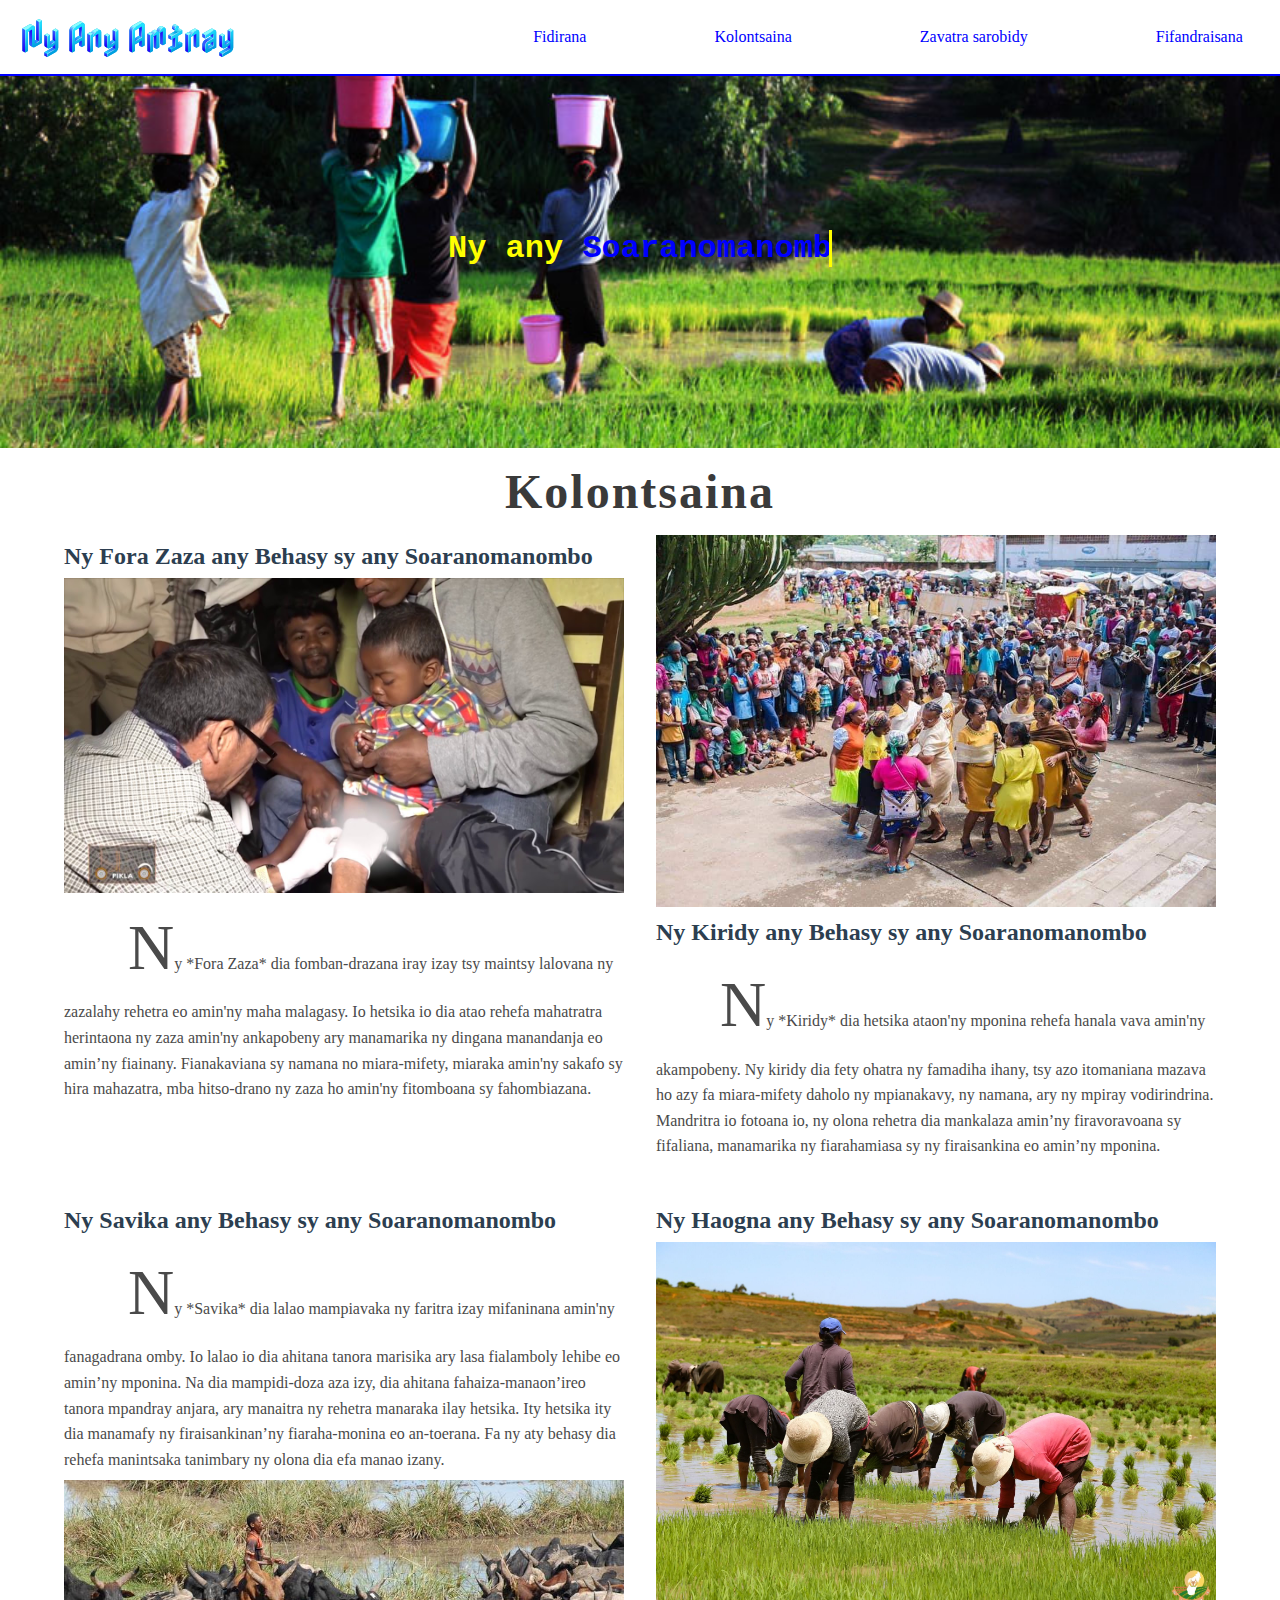
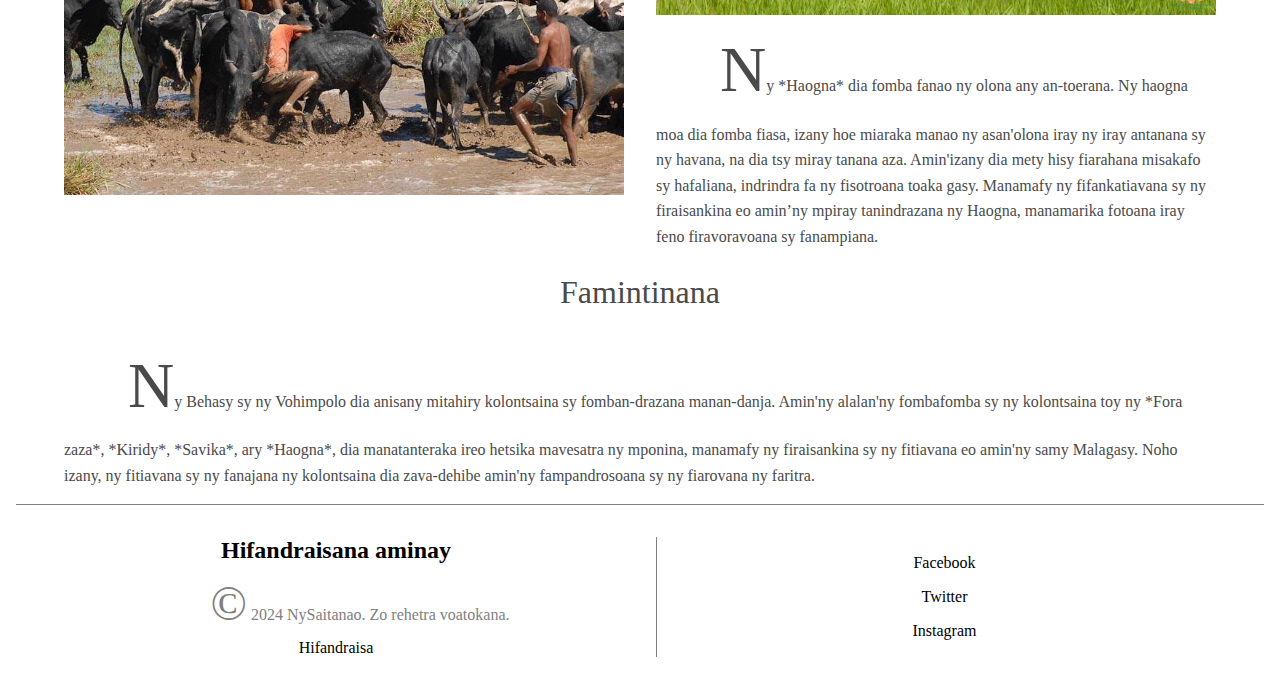
==== culture.html @ ec2fa888 "first commit" ====
<!doctype html>
<html lang="en">
<head>
    <meta charset="UTF-8">
    <meta name="viewport"
          content="width=device-width, user-scalable=no, initial-scale=1.0, maximum-scale=1.0, minimum-scale=1.0">
    <meta http-equiv="X-UA-Compatible" content="ie=edge">
    <title>Ny Kolontsaina ny mponina any bahasy sy vohi-polo</title>
    <link rel="stylesheet" href="./styles/culture.css">
</head>
<body>
<header class="page__header">
    <nav class="navigation">
        <div class="jc-b-flex table">
            <div class="logo"><a href="./index.html">Ny Any Aminay</a></div>

            <ul class="jc-b-flex navigation__items">
                <li><a href="./index.html">Fidirana</a></li>
                <li><a href="./culture.html">Kolontsaina</a></li>
                <li><a href="./valuable-things.html">Zavatra sarobidy</a></li>
                <li><a href="./contact.html">Fifandraisana</a></li>
            </ul>
        </div>
    </nav>

    <h1>Ny any <span class="behasy">Soaranomanomboarivo</span> sy any <span class="behasy">Behasy</span> zay eeeh!!!!!</h1>
</header>

<main class="main__page">
    <h1 class="title">Kolontsaina</h1>
    <section class="culture">
        <div>
            <h2>Ny Fora Zaza any Behasy sy any Soaranomanombo</h2>
            <img src="images/kolontsaina/forazaza.jpg" alt="Fora zaza any behasy sy soaranomanombo">
            <p>
                Ny *Fora Zaza* dia fomban-drazana iray izay tsy maintsy lalovana ny zazalahy rehetra eo amin'ny maha malagasy. Io hetsika io dia atao rehefa mahatratra herintaona ny zaza amin'ny ankapobeny ary manamarika ny dingana manandanja eo amin’ny fiainany. Fianakaviana sy namana no miara-mifety, miaraka amin'ny sakafo sy hira mahazatra, mba hitso-drano ny zaza ho amin'ny fitomboana sy fahombiazana.
            </p>
        </div>
        <div>
            <img src="images/kolontsaina/kiridy.jpg" alt="Kiridy any behasy sy soaranomanombo">
            <h2>Ny Kiridy any Behasy sy any Soaranomanombo</h2>
            <p>
                Ny *Kiridy* dia hetsika ataon'ny mponina rehefa hanala vava amin'ny akampobeny. Ny kiridy dia fety ohatra ny famadiha ihany, tsy azo itomaniana mazava ho azy fa miara-mifety daholo ny mpianakavy, ny namana, ary ny mpiray vodirindrina. Mandritra io fotoana io, ny olona rehetra dia mankalaza amin’ny firavoravoana sy fifaliana, manamarika ny fiarahamiasa sy ny firaisankina eo amin’ny mponina.
            </p>
        </div>
        <div>
            <h2>Ny Savika any Behasy sy any Soaranomanombo</h2>
            <p>
                Ny *Savika* dia lalao mampiavaka ny faritra izay mifaninana amin'ny fanagadrana omby. Io lalao io dia ahitana tanora marisika ary lasa fialamboly lehibe eo amin’ny mponina. Na dia mampidi-doza aza izy, dia ahitana fahaiza-manaon’ireo tanora mpandray anjara, ary manaitra ny rehetra manaraka ilay hetsika. Ity hetsika ity dia manamafy ny firaisankinan’ny fiaraha-monina eo an-toerana.
                Fa ny aty behasy dia rehefa manintsaka tanimbary ny olona dia efa manao izany.
            </p>
            <img src="images/kolontsaina/savika.jpg" alt="Savika any behasy sy soaranomanombo">
        </div>
            <div>
                <h2>Ny Haogna any Behasy sy any Soaranomanombo</h2>
                <img src="images/kolontsaina/haogna.jpg" alt="Haogna any Behasy sy Soaranomanombo">
                <p>
                    Ny *Haogna* dia fomba fanao ny olona any an-toerana. Ny haogna moa dia fomba fiasa, izany hoe miaraka manao ny asan'olona iray ny iray antanana sy ny havana, na dia tsy miray tanana aza. Amin'izany dia mety hisy fiarahana misakafo sy hafaliana, indrindra fa ny fisotroana toaka gasy. Manamafy ny fifankatiavana sy ny firaisankina eo amin’ny mpiray tanindrazana ny Haogna, manamarika fotoana iray feno firavoravoana sy fanampiana.
                </p>
            </div>
    </section>

    <section class="summary">
        <h1 class="subtitle">Famintinana</h1>
        <p>
            Ny Behasy sy ny Vohimpolo dia anisany mitahiry kolontsaina sy fomban-drazana manan-danja.
            Amin'ny alalan'ny fombafomba sy ny kolontsaina toy ny *Fora zaza*, *Kiridy*, *Savika*, ary *Haogna*, dia manatanteraka ireo hetsika mavesatra ny mponina, manamafy ny firaisankina sy ny fitiavana eo amin'ny samy Malagasy.
            Noho izany, ny fitiavana sy ny fanajana ny kolontsaina dia zava-dehibe amin'ny fampandrosoana sy ny fiarovana ny faritra.
        </p>
    </section>

</main>


<footer>
    <div>
        <hgroup>
            <h1>Hifandraisana aminay</h1>
            <p>&copy; 2024 NySaitanao. Zo rehetra voatokana.</p>
            <a href="./contact.html">Hifandraisa</a>
        </hgroup>
    </div>
    <div class="social-media">
        <a href="https://facebook.com" target="_blank">Facebook</a>
        <a href="https://twitter.com" target="_blank">Twitter</a>
        <a href="https://instagram.com" target="_blank">Instagram</a>
    </div>
</footer>

</body>
</html>
---- styles/culture.css ----
@import url(./base.css);

.title {
    font-size: 3rem;
    text-align: center;
    margin-bottom: 1rem;
    color: #3A3A3A;
    text-transform: capitalize;
    letter-spacing: 2px;
}

.subtitle {
    font-size: 2rem;
    text-align: center;
    margin-bottom: 1.5rem;
    color: #4A4A4A;
    font-weight: 400;
}


.culture {
     display: grid;
    grid-template-columns: repeat(2, 1fr);
    gap: 2em;
    margin: 1em auto;
}

.culture div img {
    width: 100%;
    height: auto;
}

.culture h2 {
    font-size: 1.5rem;
    margin: 0.5rem 0;
    color: #2C3E50;
}

.culture p, .summary p {
    font-size: 1rem;
    line-height: 1.6;
    color: #4A4A4A;
    margin-bottom: 0.5rem;
}

.culture div p:first-letter {
    font-size: 4rem;
    margin-left: 1em;
}

.summary p:first-letter {
    font-size: 4rem;
    margin-left: 1em;
}

@media (max-width: 900px) {
    .culture {
        grid-template-columns: repeat(1, 1fr);
        gap: 6em;
    }
}
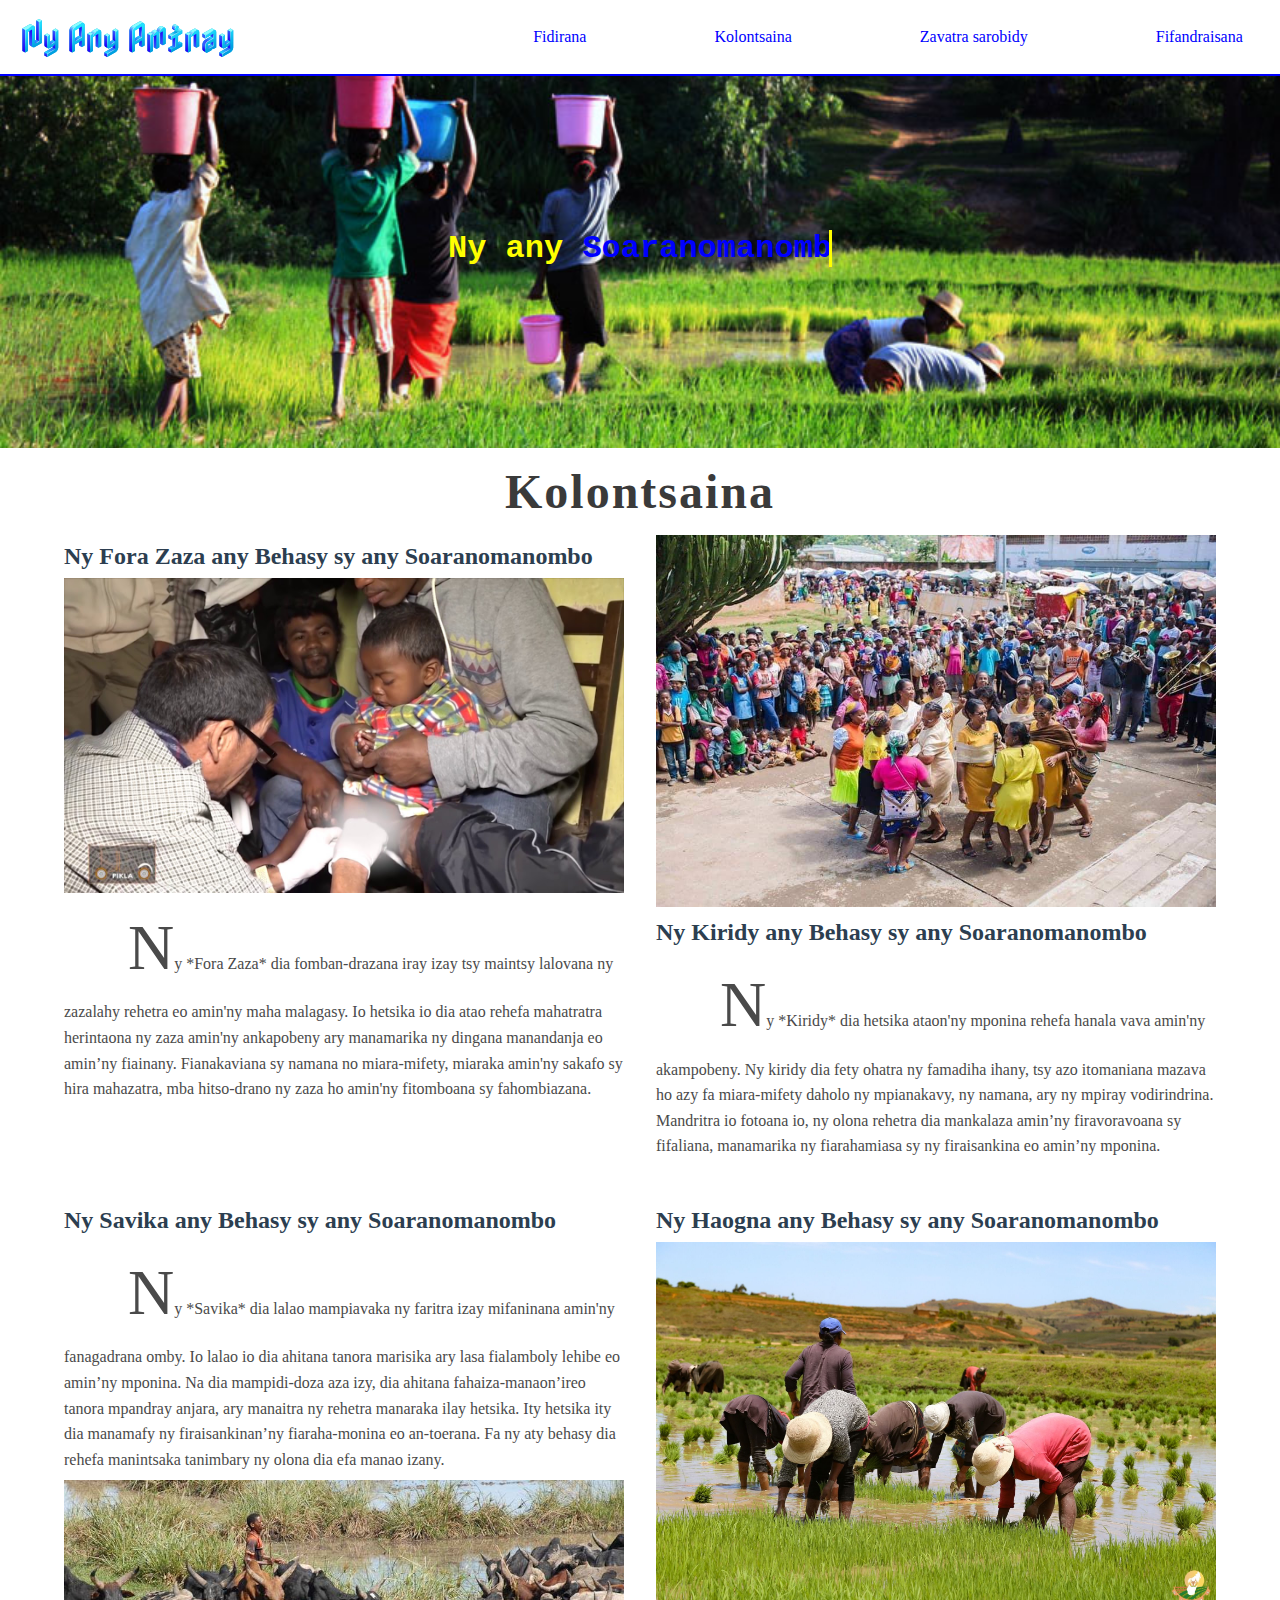
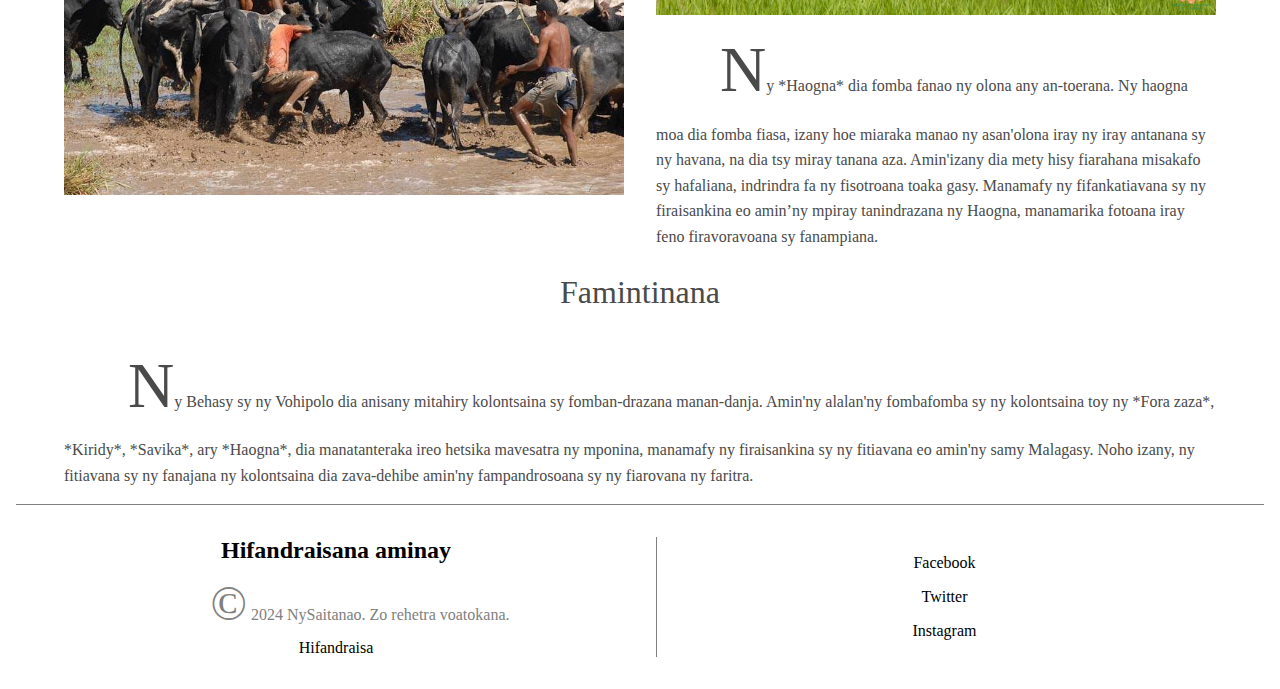
==== commit 7ebf4266: "feat: refactoring dev" ====
--- a/culture.html
+++ b/culture.html
@@ -63,7 +63,7 @@
     <section class="summary">
         <h1 class="subtitle">Famintinana</h1>
         <p>
-            Ny Behasy sy ny Vohimpolo dia anisany mitahiry kolontsaina sy fomban-drazana manan-danja.
+            Ny Behasy sy ny Vohipolo dia anisany mitahiry kolontsaina sy fomban-drazana manan-danja.
             Amin'ny alalan'ny fombafomba sy ny kolontsaina toy ny *Fora zaza*, *Kiridy*, *Savika*, ary *Haogna*, dia manatanteraka ireo hetsika mavesatra ny mponina, manamafy ny firaisankina sy ny fitiavana eo amin'ny samy Malagasy.
             Noho izany, ny fitiavana sy ny fanajana ny kolontsaina dia zava-dehibe amin'ny fampandrosoana sy ny fiarovana ny faritra.
         </p>
